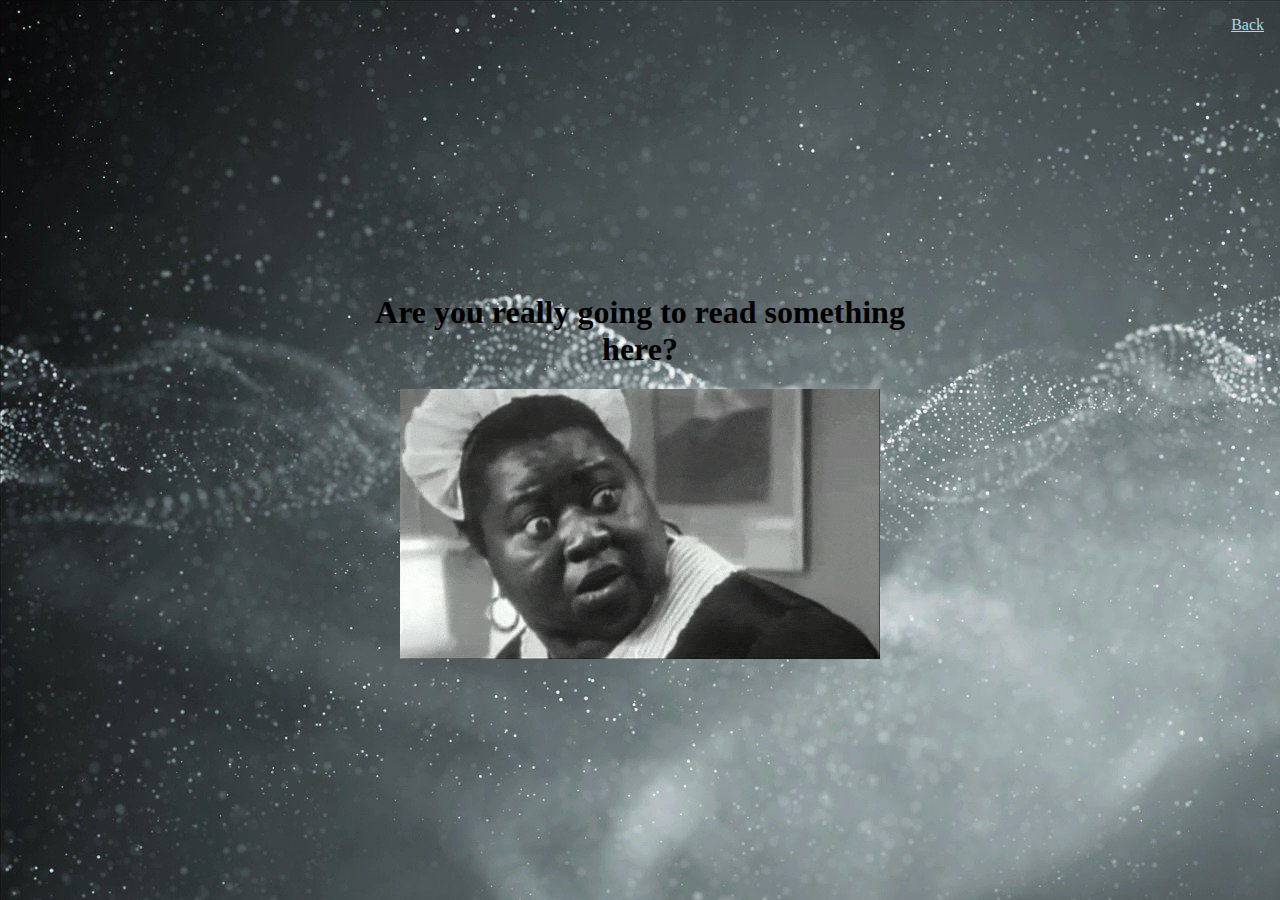
==== subpages.html @ bd392d69 "initial commit" ====
<!DOCTYPE html>
<html lang="pl">
<head>
    <meta charset="UTF-8">
    <meta name="viewport" content="width=device-width, initial-scale=1.0">
    <title>Form</title>
    <link href="normalize.css" rel="stylesheet" type="text/css" />
    <link href="style.css" rel="stylesheet" type="text/css" />
</head>
<body>
    
    <main class="main__subpages">
        <p>
            <a class="all__links all__links--back" href="index.html" >Back</a>
        </p>    

        <h1 class="header__subpages">
            Are you really going to read something here?
        </h1>

        <img class="surprised" src="surprised.gif" alt="whatGif" />

    </main>
</body>
</html>
---- style.css ----
html {
  box-sizing: border-box;
}

*,
*:before,
*:after {
  box-sizing: inherit;
}

body {
  display: block;
  margin: auto;
  max-width: 600px;
  background-image: url(space.jpg);
  background-attachment: fixed;
  background-repeat: no-repeat;
  color: #fff;
}

main {
  display: flex;
  justify-content: center;
}

.main__subpages {
  color: black;
  display: flex;
  flex-direction: column;
  text-align: center;
  align-content: center;
  align-items: center;
  height: 100vh;
}

header {
  margin: 16px;
}

.header__subpages {
  
}

.main-header {
  display: flex;
  justify-content: center;
  margin: 40px;
  color: #fff;
  text-shadow: 2px 2px 0 #bcbcbc, 3px 3px 0 #9c9c9c, 4px 4px 0 #9c9c9c;
  text-align: center;
  color: #fff;
  font-family: "Palatino Linotype", "Book Antiqua", Palatino, serif;
  font-size: 35px;
  font-weight: 700px;
}

.form {
  display: block;
  width: 100%;
  margin: 16px;
}

.form__input {
  display: block;
  padding: 6px;
  font-size: 12px;
  font-family: "Times New Roman", Times, serif;
  outline-color: darkblue;
  width: 100%;
  text-align: center;
  background-color: rgb(230, 230, 233);
  border-width: 2px;
  border-radius: 8px;
  border-color: #302b30;
  box-shadow: -5px 10px 14px -5px #fff;
}

.all__links {
  color: lightblue;
}

.all__links--back {
  position: absolute;
  top: 16px;
  right: 16px;
}

.submit {
  display: flex;
  justify-content: flex-end;
}

.submitButton {
  background: #61758B;
  background-image: -webkit-linear-gradient(top, #61758B, #1E2022);
  background-image: -moz-linear-gradient(top, #61758B, #1E2022);
  background-image: -ms-linear-gradient(top, #61758B, #1E2022);
  background-image: -o-linear-gradient(top, #61758B, #1E2022);
  background-image: -webkit-gradient(to bottom, #61758B, #1E2022);
  -webkit-border-radius: 20px;
  -moz-border-radius: 20px;
  border-radius: 20px;
  color: #FFFFFF;
  font-family: Open Sans;
  font-size: 18px;
  font-weight: 400;
  padding: 8px 16px;
  -webkit-box-shadow: 1px 1px 20px 0 #000000;
  -moz-box-shadow: 1px 1px 20px 0 #000000;
  box-shadow: 1px 1px 20px 0 #000000;
  text-decoration: none;
  cursor: pointer;
  text-align: center;
}

.submitButton:hover {
  border: solid #000000 1px;
  background: #081427;
  background-image: -webkit-linear-gradient(top, #030c1a, #0f1925);
  background-image: -moz-linear-gradient(top,  #030c1a, #0f1925);
  background-image: -ms-linear-gradient(top,  #030c1a, #0f1925);
  background-image: -o-linear-gradient(top,  #030c1a, #0f1925);
  background-image: -webkit-gradient(to bottom,  #030c1a, #0f1925);
  -webkit-border-radius: 20px;
  -moz-border-radius: 20px;
  border-radius: 20px;
  text-decoration: none;
}
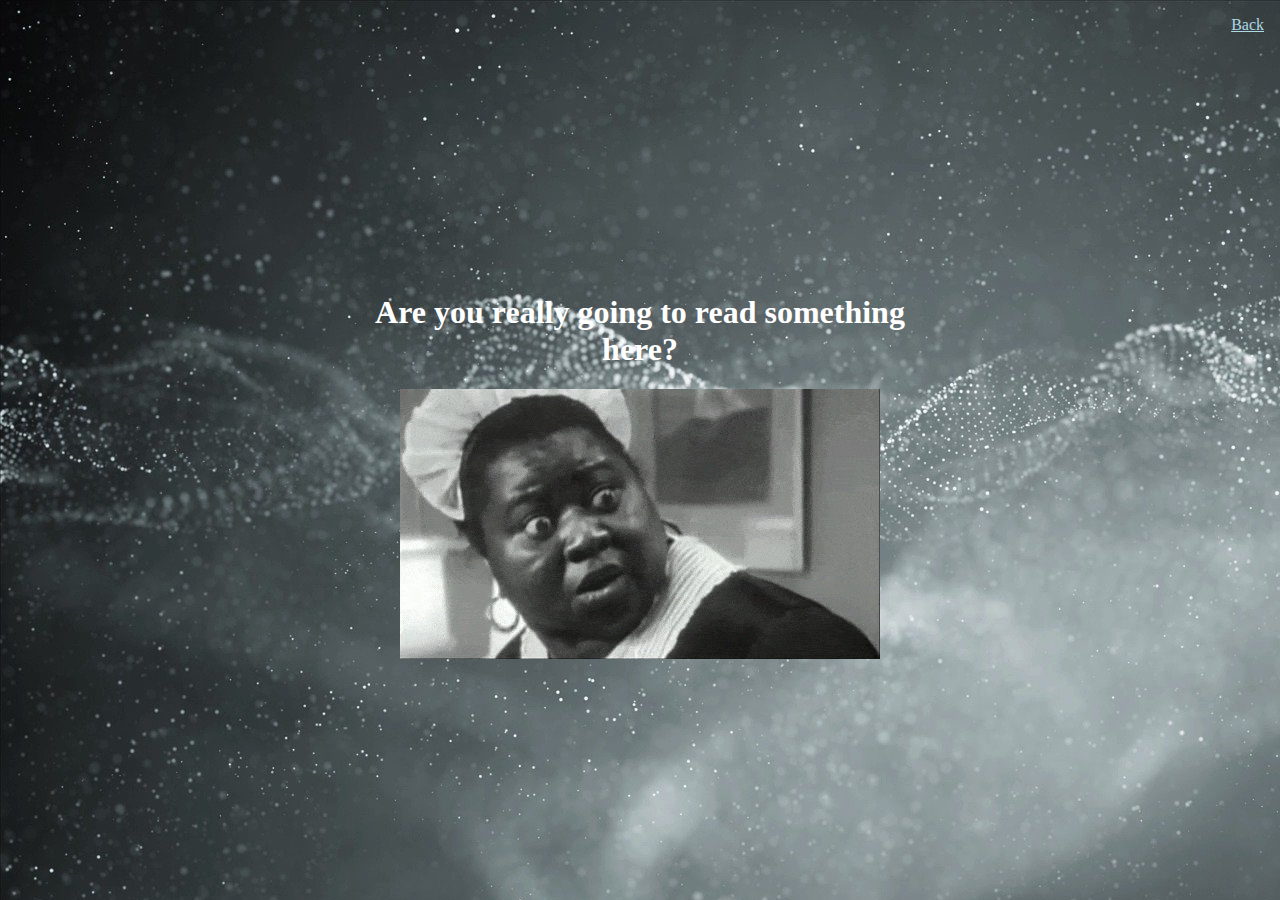
==== commit 1bc50797: "validity, button style" ====
--- a/subpages.html
+++ b/subpages.html
@@ -1,5 +1,5 @@
 <!DOCTYPE html>
-<html lang="pl">
+<html lang="en">
 <head>
     <meta charset="UTF-8">
     <meta name="viewport" content="width=device-width, initial-scale=1.0">
--- a/style.css
+++ b/style.css
@@ -24,7 +24,7 @@
 }
 
 .main__subpages {
-  color: black;
+  color: #fff;
   display: flex;
   flex-direction: column;
   text-align: center;
@@ -114,7 +114,6 @@
 }
 
 .submitButton:hover {
-  border: solid #000000 1px;
   background: #081427;
   background-image: -webkit-linear-gradient(top, #030c1a, #0f1925);
   background-image: -moz-linear-gradient(top,  #030c1a, #0f1925);
